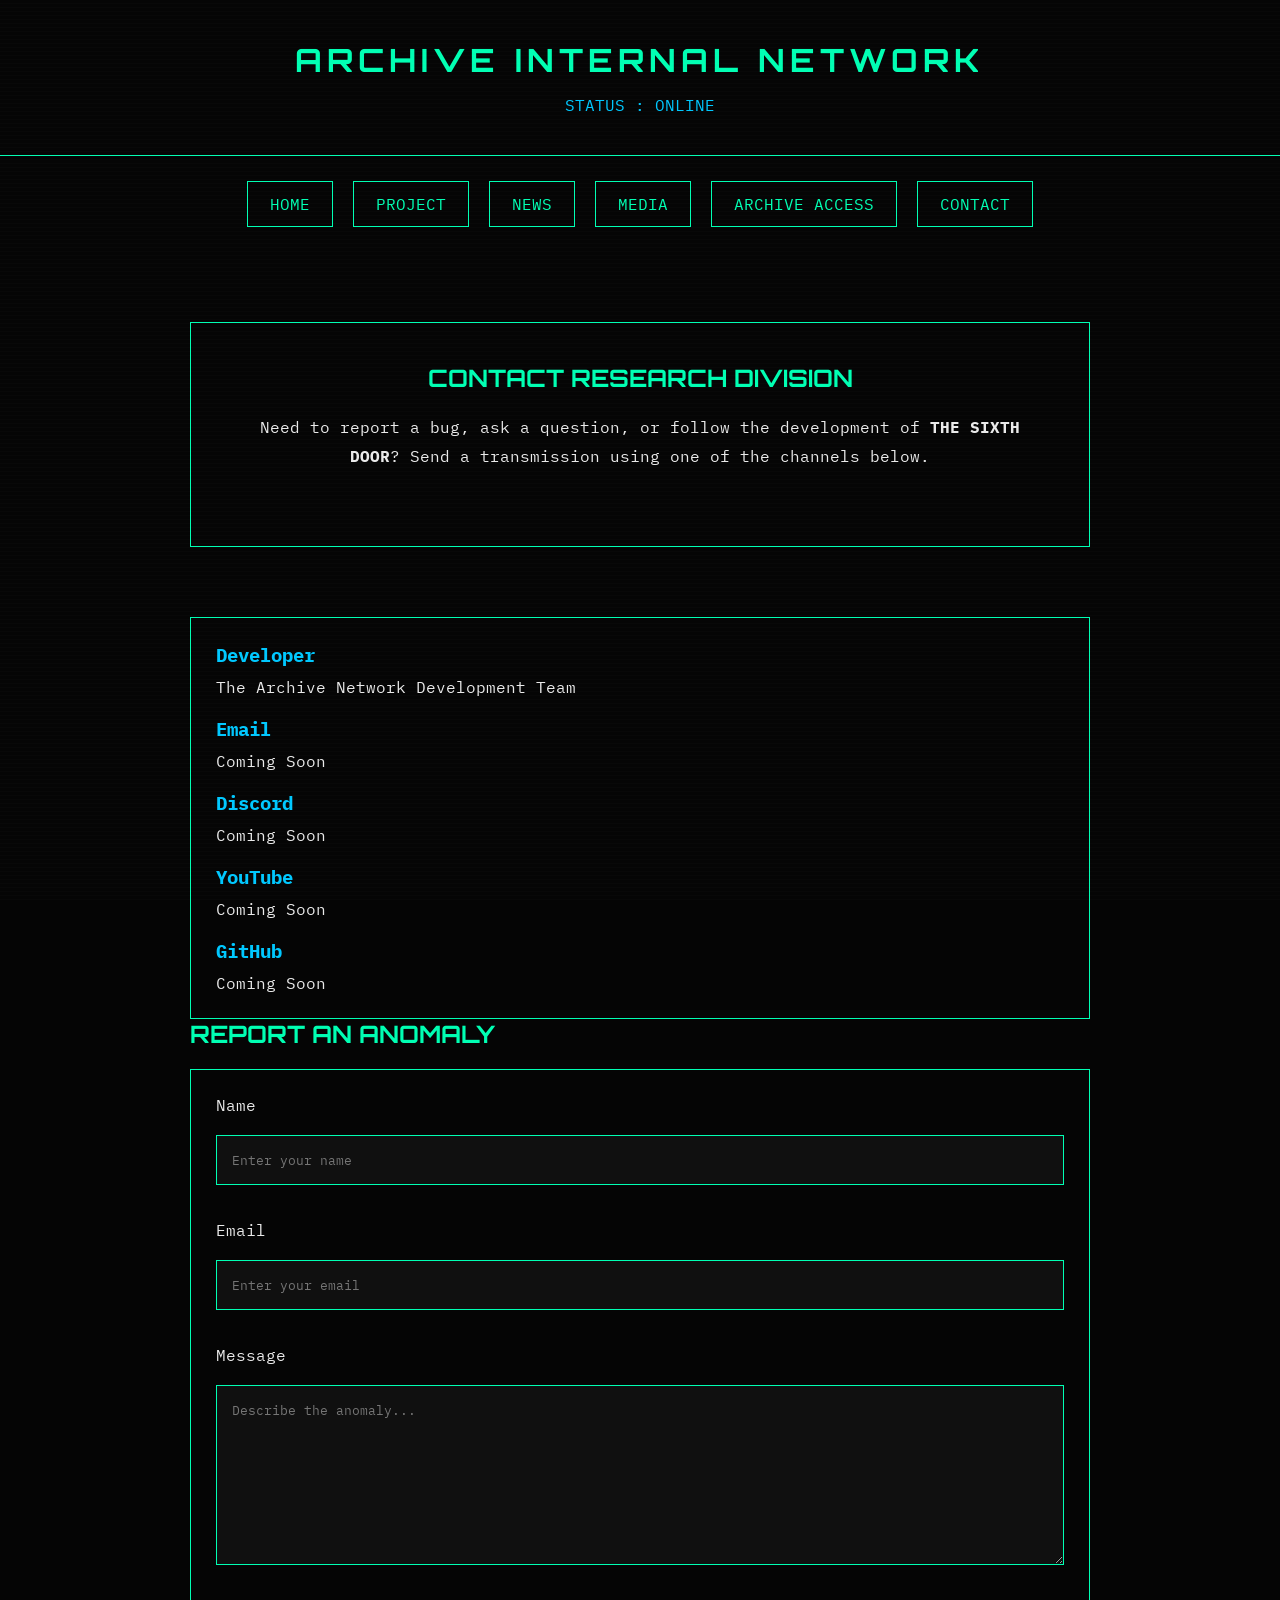
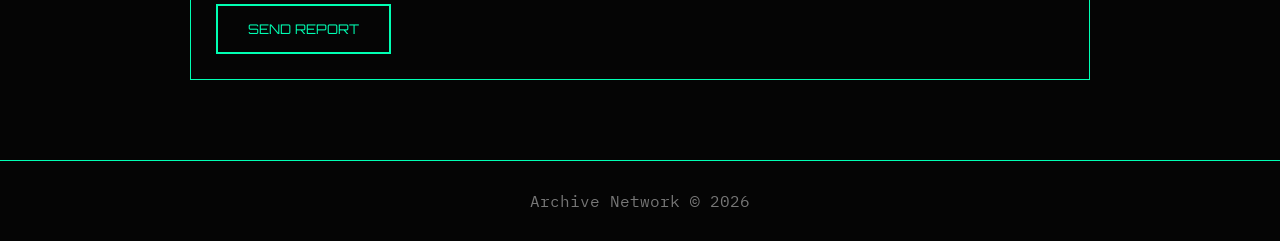
==== contact.html @ 498c195c "Add initial HTML, CSS, and JavaScript files for Archive Network project" ====
<!DOCTYPE html>
<html lang="en">

<head>

<meta charset="UTF-8">
<meta name="viewport" content="width=device-width, initial-scale=1.0">

<title>Contact | Archive Network</title>

<link rel="preconnect" href="https://fonts.googleapis.com">
<link rel="preconnect" href="https://fonts.gstatic.com" crossorigin>

<link href="https://fonts.googleapis.com/css2?family=Orbitron:wght@400;700&family=IBM+Plex+Mono:wght@300;400;500&display=swap" rel="stylesheet">

<link rel="stylesheet" href="css/style.css">

</head>

<body>

<header>

<h1>ARCHIVE INTERNAL NETWORK</h1>

<p class="status">STATUS : ONLINE</p>

</header>

<nav>

<a href="index.html">HOME</a>
<a href="project.html">PROJECT</a>
<a href="news.html">NEWS</a>
<a href="media.html">MEDIA</a>
<a href="archive.html">ARCHIVE ACCESS</a>
<a href="contact.html">CONTACT</a>

</nav>

<section class="hero">

<h2>CONTACT RESEARCH DIVISION</h2>

<p>

Need to report a bug, ask a question, or follow the development of
<strong>THE SIXTH DOOR</strong>?

Send a transmission using one of the channels below.

</p>

</section>

<section class="news">

<div class="card">

<h3>Developer</h3>

<p>The Archive Network Development Team</p>

<br>

<h3>Email</h3>

<p>Coming Soon</p>

<br>

<h3>Discord</h3>

<p>Coming Soon</p>

<br>

<h3>YouTube</h3>

<p>Coming Soon</p>

<br>

<h3>GitHub</h3>

<p>Coming Soon</p>

</div>

</section>

<section class="news">

<h2>REPORT AN ANOMALY</h2>

<div class="card">

<form>

<label>Name</label><br><br>

<input type="text" placeholder="Enter your name">

<br><br>

<label>Email</label><br><br>

<input type="email" placeholder="Enter your email">

<br><br>

<label>Message</label><br><br>

<textarea placeholder="Describe the anomaly..."></textarea>

<br><br>

<button type="submit">

SEND REPORT

</button>

</form>

</div>

</section>

<footer>

Archive Network © 2026

</footer>

</body>

</html>
---- css/style.css ----
/* ===========================
   THE ARCHIVE NETWORK
   Version 1.0
=========================== */

*{
    margin:0;
    padding:0;
    box-sizing:border-box;
}

body{

    background:#050505;
    color:#EAEAEA;

    font-family:"IBM Plex Mono", monospace;

    overflow-x:hidden;

}

/* Boot Screen */

#bootScreen{

    position:fixed;

    width:100%;
    height:100vh;

    background:#050505;

    display:flex;

    justify-content:center;

    align-items:center;

    z-index:9999;

}

.bootText{

    text-align:center;

}

.bootText h1{

    font-family:"Orbitron",sans-serif;

    color:#00FFB3;

    margin-bottom:30px;

    letter-spacing:4px;

}

.bootText p{

    margin:12px;

    color:#00FFB3;

    animation:flicker 2s infinite;

}

.green{

    color:#00FFB3;

}

/* Main Website */

#mainWebsite{

    display:none;

    animation:fadeIn 1.5s;

}

header{

    text-align:center;

    padding:40px;

    border-bottom:1px solid #00FFB3;

}

header h1{

    font-family:"Orbitron",sans-serif;

    color:#00FFB3;

    letter-spacing:5px;

}

.status{

    margin-top:15px;

    color:#00C8FF;

}

/* Navigation */

nav{

    display:flex;

    justify-content:center;

    flex-wrap:wrap;

    gap:20px;

    padding:25px;

}

nav a{

    text-decoration:none;

    color:#00FFB3;

    border:1px solid #00FFB3;

    padding:12px 22px;

    transition:.3s;

}

nav a:hover{

    background:#00FFB3;

    color:#050505;

    box-shadow:0 0 20px #00FFB3;

}

/* Hero */

.hero{

    width:90%;

    max-width:900px;

    margin:70px auto;

    border:1px solid #00FFB3;

    padding:40px;

    text-align:center;

}

.hero h2{

    font-family:"Orbitron";

    color:#00FFB3;

    margin-bottom:20px;

}

.hero p{

    line-height:1.8;

    margin-bottom:35px;

}

/* Button */

.button{

    display:inline-block;

    text-decoration:none;

    color:#00FFB3;

    border:2px solid #00FFB3;

    padding:15px 35px;

    transition:.3s;

}

.button:hover{

    background:#00FFB3;

    color:#050505;

    box-shadow:0 0 30px #00FFB3;

}

/* News */

.news{

    width:90%;

    max-width:900px;

    margin:auto;

}

.news h2{

    color:#00FFB3;

    margin-bottom:20px;

    font-family:"Orbitron";

}

.card{

    border:1px solid #00FFB3;

    padding:25px;

}

.card h3{

    color:#00C8FF;

    margin-bottom:10px;

}

/* Footer */

footer{

    margin-top:80px;

    text-align:center;

    padding:30px;

    border-top:1px solid #00FFB3;

    color:#777;

}

/* CRT Scanlines */

body::before{

    content:"";

    position:fixed;

    top:0;
    left:0;

    width:100%;
    height:100%;

    pointer-events:none;

    background:

    repeating-linear-gradient(

        to bottom,

        transparent 0px,

        transparent 3px,

        rgba(255,255,255,.03) 4px

    );

}

/* Animations */

@keyframes fadeIn{

    from{

        opacity:0;

    }

    to{

        opacity:1;

    }

}

@keyframes flicker{

    0%{opacity:1;}

    50%{opacity:.5;}

    100%{opacity:1;}

}

/* ===========================
   MOBILE
=========================== */

@media (max-width:700px){

    nav{
        flex-direction:column;
        align-items:center;
    }

    .hero{
        padding:25px;
    }

    header h1{
        font-size:28px;
    }

    ul{
        margin-left:25px;
        line-height:2;
    }

    strong{
        color:#00FFB3;
    }

}   /* <-- This was the missing bracket */

/* ===========================
   MEDIA PAGE
=========================== */

.gallery{

display:grid;

grid-template-columns:repeat(auto-fit,minmax(250px,1fr));

gap:25px;

margin-top:20px;

}

.mediaCard{

border:1px solid #00FFB3;

padding:15px;

text-align:center;

transition:.3s;

background:#0b0b0b;

}

.mediaCard:hover{

transform:translateY(-6px);

box-shadow:0 0 20px #00FFB3;

}

.mediaCard img{

width:100%;

height:180px;

object-fit:cover;

border:1px solid #00FFB3;

margin-bottom:15px;

}

.mediaCard p{

color:#00C8FF;

font-size:15px;

}

/* ===========================
   CONTACT PAGE
=========================== */

input,
textarea{

width:100%;

padding:15px;

background:#101010;

border:1px solid #00FFB3;

color:white;

font-family:"IBM Plex Mono", monospace;

margin-bottom:15px;

}

textarea{

height:180px;

resize:vertical;

}

button{

padding:15px 30px;

background:transparent;

border:2px solid #00FFB3;

color:#00FFB3;

cursor:pointer;

font-family:"Orbitron", sans-serif;

transition:.3s;

}

button:hover{

background:#00FFB3;

color:#050505;

box-shadow:0 0 20px #00FFB3;

}

/* ======================
   TERMINAL
====================== */

.terminal{

width:80%;
max-width:900px;
padding:40px;

border:2px solid #00FFB3;

background:black;

box-shadow:0 0 40px #00FFB3;

}

#terminalText{

white-space:pre-wrap;

font-size:20px;

line-height:2;

color:#00FFB3;

font-family:"IBM Plex Mono",monospace;

}

/* ==========================
   ARCHIVE OS
========================== */

.osBody{

background:#030303;

overflow:hidden;

}

.topBar{

background:#111;

padding:15px;

color:#00FFB3;

font-family:"Orbitron", sans-serif;

border-bottom:2px solid #00FFB3;

}

.desktopIcons{

display:flex;

gap:40px;

padding:40px;

}

.icon{

width:100px;

text-align:center;

cursor:pointer;

color:white;

}

.icon:hover{

transform:scale(1.08);

}

.icon p{

margin-top:10px;

}

.window{

display:none;

position:absolute;

top:120px;

left:250px;

width:500px;

min-width:500px;

background:#101010;

border:2px solid #00FFB3;

box-shadow:0 0 25px #00FFB3;

border-radius:8px;

overflow:hidden;

user-select:none;

animation:popup .25s ease;

}

.windowTitle{

background:#00FFB3;

color:black;

padding:10px;

display:flex;

justify-content:space-between;

align-items:center;

font-weight:bold;

}

.windowTitle span{

cursor:pointer;

}

.windowContent{

padding:20px;

line-height:2;

}

@keyframes popup{

from{

opacity:0;
transform:scale(.85);

}

to{

opacity:1;
transform:scale(1);

}

}
/* ==========================
   TERMINAL WINDOW
========================== */

#terminalOutput{

    height:260px;

    overflow-y:auto;

    background:#000;

    padding:15px;

    border:1px solid #00FFB3;

    color:#00FFB3;

    font-family:"IBM Plex Mono", monospace;

}

#terminalInput{

    width:100%;

    margin-top:15px;

    background:#111;

    color:#00FFB3;

    border:1px solid #00FFB3;

    padding:10px;

    font-family:"IBM Plex Mono", monospace;

}
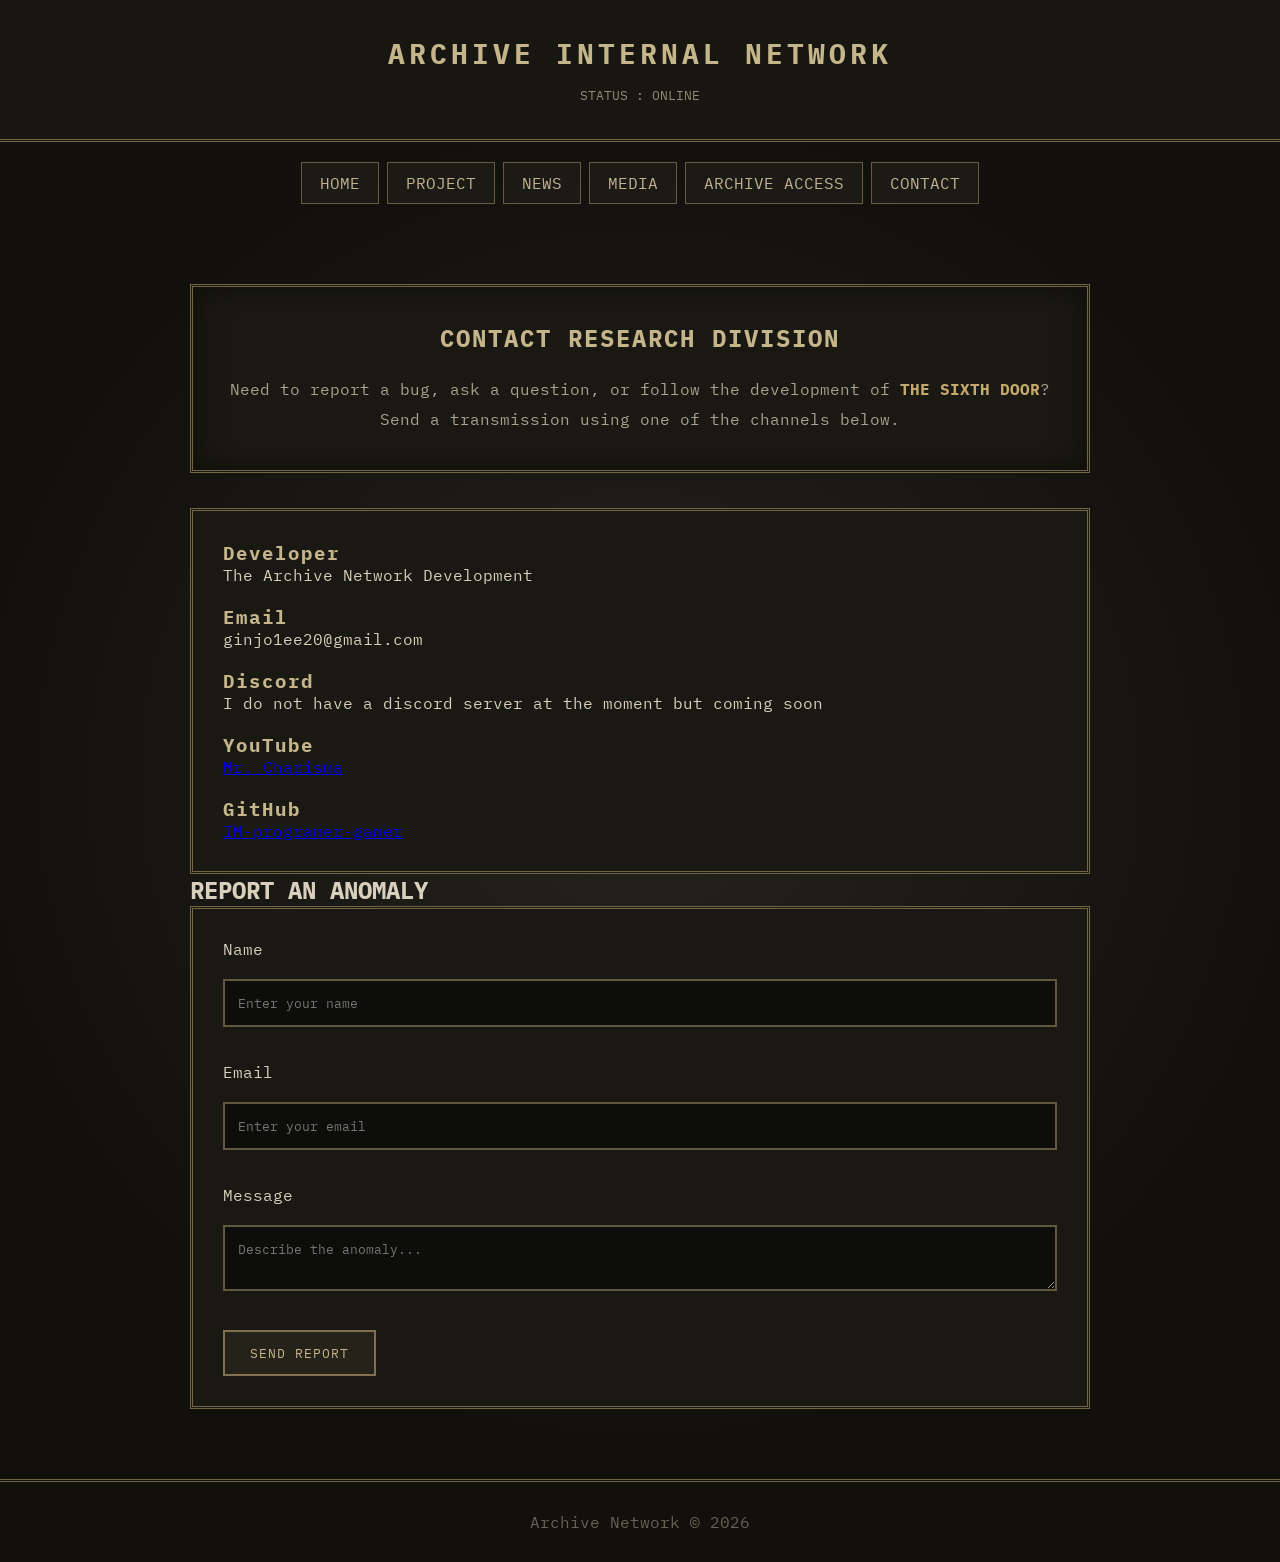
==== commit ea0d03f2: "commit" ====
--- a/contact.html
+++ b/contact.html
@@ -59,31 +59,31 @@
 
 <h3>Developer</h3>
 
-<p>The Archive Network Development Team</p>
+<p>The Archive Network Development </p>
 
 <br>
 
 <h3>Email</h3>
 
-<p>Coming Soon</p>
+<p>ginjo1ee20@gmail.com</p>
 
 <br>
 
 <h3>Discord</h3>
 
-<p>Coming Soon</p>
+<p>I do not have a discord server at the moment but coming soon</p>
 
 <br>
 
 <h3>YouTube</h3>
 
-<p>Coming Soon</p>
+<p><a href="http://www.youtube.com/@IM-programer-gamer" target="_blank">Mr. Charisma</a></p>
 
 <br>
 
 <h3>GitHub</h3>
 
-<p>Coming Soon</p>
+<p><a href="https://github.com/IM-programer-gamer" target="_blank">IM-programer-gamer</a></p>
 
 </div>
 
--- a/css/style.css
+++ b/css/style.css
@@ -1,7 +1,8 @@
-/* ===========================
+/* =========================================================
    THE ARCHIVE NETWORK
-   Version 1.0
-=========================== */
+   ARCHIVE OS v2.0
+   FICTIONAL 1930s ELECTROMECHANICAL ARCHIVE SYSTEM
+========================================================= */
 
 *{
     margin:0;
@@ -9,333 +10,1887 @@
     box-sizing:border-box;
 }
 
+html{
+    background:#11100d;
+}
+
 body{
-
-    background:#050505;
-    color:#EAEAEA;
-
+    background:#11100d;
+    color:#d8d0bd;
     font-family:"IBM Plex Mono", monospace;
-
     overflow-x:hidden;
-
-}
-
-/* Boot Screen */
+}
+
+/* =========================================================
+   GENERAL
+========================================================= */
+
+::selection{
+    background:#b49a63;
+    color:#11100d;
+}
+
+strong{
+    color:#c5a96a;
+}
+
+.green{
+    color:#9eaf79;
+}
+
+/* =========================================================
+   ARCHIVE ACCESS PAGE
+========================================================= */
+
+body:not(.osBody){
+    background:
+        radial-gradient(circle at center, #25231d 0%, #11100d 65%);
+    min-height:100vh;
+}
+
+body:not(.osBody)::before{
+    content:"";
+    position:fixed;
+    inset:0;
+    pointer-events:none;
+    opacity:.12;
+    background:
+        repeating-linear-gradient(
+            0deg,
+            transparent 0px,
+            transparent 3px,
+            rgba(220,210,180,.12) 4px
+        );
+    z-index:9990;
+}
+
+header{
+    text-align:center;
+    padding:35px 20px;
+    border-bottom:3px double #756443;
+    background:#171611;
+}
+
+header h1{
+    font-family:"IBM Plex Mono", monospace;
+    color:#c5b58b;
+    letter-spacing:4px;
+    font-size:28px;
+}
+
+.status{
+    margin-top:15px;
+    color:#918a76;
+    font-size:13px;
+}
+
+nav{
+    display:flex;
+    justify-content:center;
+    flex-wrap:wrap;
+    gap:8px;
+    padding:20px;
+}
+
+nav a{
+    text-decoration:none;
+    color:#c0b394;
+    border:1px solid #665a42;
+    background:#1b1a15;
+    padding:10px 18px;
+    transition:.2s;
+}
+
+nav a:hover{
+    background:#b49a63;
+    color:#11100d;
+}
+
+.hero{
+    width:90%;
+    max-width:900px;
+    margin:60px auto 35px;
+    padding:35px;
+    text-align:center;
+    border:3px double #756443;
+    background:#191812;
+    box-shadow:inset 0 0 30px rgba(0,0,0,.5);
+}
+
+.hero h2{
+    color:#c5b58b;
+    margin-bottom:20px;
+    letter-spacing:2px;
+}
+
+.hero p{
+    line-height:1.9;
+    color:#aaa28e;
+}
+
+.news{
+    width:90%;
+    max-width:900px;
+    margin:auto;
+}
+
+.card{
+    border:3px double #756443;
+    padding:30px;
+    background:#191812;
+}
+
+.card h3{
+    color:#c5b58b;
+    letter-spacing:2px;
+}
+
+input,
+textarea{
+    width:100%;
+    padding:13px;
+    background:#0d0d0b;
+    border:2px solid #62573f;
+    color:#d8d0bd;
+    font-family:"IBM Plex Mono", monospace;
+    margin-bottom:15px;
+    outline:none;
+}
+
+input:focus,
+textarea:focus{
+    border-color:#b49a63;
+    background:#12110e;
+}
+
+button,
+.button{
+    display:inline-block;
+    padding:12px 25px;
+    background:#252219;
+    border:2px solid #81704d;
+    color:#c5b58b;
+    cursor:pointer;
+    font-family:"IBM Plex Mono", monospace;
+    letter-spacing:1px;
+    text-decoration:none;
+    transition:.2s;
+}
+
+button:hover,
+.button:hover{
+    background:#b49a63;
+    color:#11100d;
+}
+
+#message{
+    min-height:24px;
+    color:#a7a08d;
+}
+
+footer{
+    margin-top:70px;
+    text-align:center;
+    padding:30px;
+    border-top:3px double #756443;
+    color:#686354;
+}
+
+/* =========================================================
+   BOOT SCREEN
+========================================================= */
 
 #bootScreen{
-
     position:fixed;
+    inset:0;
+    background:#11100d;
+    display:flex;
+    justify-content:center;
+    align-items:center;
+    z-index:99999;
+}
+
+.bootText{
+    width:90%;
+    max-width:700px;
+    color:#b8aa86;
+}
+
+.bootText h1{
+    color:#c5b58b;
+    font-family:"IBM Plex Mono", monospace;
+    font-size:28px;
+    letter-spacing:4px;
+    margin-bottom:30px;
+    border-bottom:1px solid #665a42;
+    padding-bottom:15px;
+}
+
+.bootText p{
+    margin:9px 0;
+    color:#aaa28e;
+}
+
+.bootCursor{
+    display:inline-block;
+    width:9px;
+    height:16px;
+    background:#b49a63;
+    animation:cursorBlink .7s infinite;
+}
+
+@keyframes cursorBlink{
+    50%{
+        opacity:0;
+    }
+}
+
+/* =========================================================
+   ACCESS VERIFICATION
+========================================================= */
+
+#verificationScreen{
+    display:none;
+    position:fixed;
+    inset:0;
+    z-index:99998;
+    background:#11100d;
+    align-items:center;
+    justify-content:center;
+}
+
+.verificationBox{
+    width:90%;
+    max-width:720px;
+    border:3px double #756443;
+    background:#181711;
+    padding:35px;
+    box-shadow:inset 0 0 35px rgba(0,0,0,.65);
+}
+
+.verificationTitle{
+    color:#c5b58b;
+    border-bottom:1px solid #665a42;
+    padding-bottom:15px;
+    margin-bottom:20px;
+}
+
+#verificationOutput{
+    min-height:280px;
+    line-height:2;
+    color:#aaa28e;
+}
+
+.verify-ok{
+    color:#9eaf79;
+}
+
+.verify-warning{
+    color:#b49a63;
+}
+
+.verify-progress{
+    height:12px;
+    border:1px solid #665a42;
+    margin-top:20px;
+    padding:2px;
+}
+
+#verificationBar{
+    height:100%;
+    width:0%;
+    background:#9eaf79;
+    transition:width .4s;
+}
+
+/* =========================================================
+   OS BODY
+========================================================= */
+
+.osBody{
+    background:
+        radial-gradient(circle at center, #24221b 0%, #11100d 75%);
+    min-height:100vh;
+    overflow:hidden;
+}
+
+.osBody::before{
+    content:"";
+    position:fixed;
+    inset:0;
+    pointer-events:none;
+    z-index:9000;
+    background:
+        repeating-linear-gradient(
+            to bottom,
+            transparent 0px,
+            transparent 4px,
+            rgba(220,210,180,.025) 5px
+        );
+}
+
+.desktop{
+    min-height:100vh;
+    position:relative;
+}
+
+/* =========================================================
+   TOP BAR
+========================================================= */
+
+.topBar{
+    height:58px;
+    display:flex;
+    justify-content:space-between;
+    align-items:center;
+    padding:0 20px;
+    background:#1a1914;
+    border-bottom:3px double #756443;
+    color:#c5b58b;
+    font-size:14px;
+    letter-spacing:2px;
+    box-shadow:0 3px 10px rgba(0,0,0,.6);
+}
+
+.logo{
+    font-weight:bold;
+}
+
+/* =========================================================
+   DESKTOP ICONS
+========================================================= */
+
+.desktopIcons{
+    display:flex;
+    flex-wrap:wrap;
+    gap:25px;
+    padding:35px;
+}
+
+.desktop > .icon{
+    margin:30px 0 0 35px;
+}
+
+.icon{
+    width:125px;
+    min-height:100px;
+    padding:12px;
+    text-align:center;
+    cursor:pointer;
+    color:#c0b394;
+    border:1px solid transparent;
+    transition:.15s;
+}
+
+.icon:hover{
+    border:1px solid #665a42;
+    background:rgba(80,70,45,.12);
+}
+
+.icon:first-line{
+    font-size:25px;
+}
+
+.icon p{
+    margin-top:10px;
+    font-size:12px;
+}
+
+/* =========================================================
+   WINDOWS
+   SCROLLABLE ARCHIVE PANELS
+========================================================= */
+
+.window{
+
+    display:none;
+
+    position:absolute;
+
+    top:110px;
+    left:250px;
+
+    width:500px;
+    min-width:300px;
+
+    height:75vh;
+    max-height:75vh;
+
+    background:#191812;
+
+    border:3px double #756443;
+
+    box-shadow:8px 8px 0 rgba(0,0,0,.4);
+
+    overflow:hidden;
+
+    user-select:none;
+
+    animation:windowOpen .18s ease-out;
+
+}
+
+
+/* =========================================================
+   WINDOW TITLE BAR
+========================================================= */
+
+.windowTitle{
+
+    height:38px;
+
+    min-height:38px;
+
+    background:#29261c;
+
+    color:#c5b58b;
+
+    border-bottom:2px solid #665a42;
+
+    padding:8px 12px;
+
+    display:flex;
+
+    justify-content:space-between;
+
+    align-items:center;
+
+    font-weight:bold;
+
+    letter-spacing:1px;
+
+    cursor:move;
+
+}
+
+.windowTitle span{
+
+    cursor:pointer;
+
+    color:#a69b80;
+
+}
+
+.windowTitle span:hover{
+
+    color:#d5bd7d;
+
+}
+
+
+/* =========================================================
+   SCROLLABLE WINDOW CONTENT
+========================================================= */
+
+.windowContent{
+
+    height:calc(75vh - 43px);
+
+    max-height:calc(75vh - 43px);
+
+    overflow-y:auto;
+
+    overflow-x:hidden;
+
+    padding:20px;
+
+    line-height:1.8;
+
+    color:#aaa28e;
+
+    scrollbar-width:thin;
+
+    scrollbar-color:#756443 #0d0d0b;
+
+}
+
+
+/* =========================================================
+   WINDOW SCROLLBAR
+========================================================= */
+
+.windowContent::-webkit-scrollbar{
+    width:10px;
+}
+
+.windowContent::-webkit-scrollbar-track{
+    background:#0d0d0b;
+    border-left:1px solid #3e382b;
+}
+
+.windowContent::-webkit-scrollbar-thumb{
+    background:#756443;
+    border:2px solid #0d0d0b;
+}
+
+.windowContent::-webkit-scrollbar-thumb:hover{
+    background:#b49a63;
+}
+
+.windowContent h2{
+    color:#c5b58b;
+}
+
+@keyframes windowOpen{
+
+    from{
+        opacity:0;
+        transform:scale(.97);
+    }
+
+    to{
+        opacity:1;
+        transform:scale(1);
+    }
+
+}
+
+/* =========================================================
+   TERMINAL
+========================================================= */
+
+#terminalOutput{
+
+    height:260px;
+
+    overflow-y:auto;
+
+    background:#0b0b09;
+
+    padding:15px;
+
+    border:1px solid #5d5138;
+
+    color:#aeb08d;
+
+    font-family:"IBM Plex Mono", monospace;
+
+    line-height:1.6;
+
+}
+
+#terminalOutput::-webkit-scrollbar{
+    width:8px;
+}
+
+#terminalOutput::-webkit-scrollbar-track{
+    background:#080807;
+}
+
+#terminalOutput::-webkit-scrollbar-thumb{
+    background:#62573f;
+}
+
+#terminalInput{
 
     width:100%;
-    height:100vh;
-
-    background:#050505;
-
-    display:flex;
+
+    margin-top:15px;
+
+    background:#0b0b09;
+
+    color:#bfc49b;
+
+    border:1px solid #5d5138;
+
+    padding:10px;
+
+    font-family:"IBM Plex Mono", monospace;
+
+}
+
+#terminalInput:focus{
+    border-color:#9b8a60;
+}
+
+/* =========================================================
+   CUSTOM AUDIO PLAYER
+========================================================= */
+
+.archivePlayer{
+
+    display:none;
+
+    border:3px double #756443;
+
+    background:#11110d;
+
+    padding:18px;
+
+    margin-top:12px;
+
+}
+
+.playerHeader{
+
+    color:#c5b58b;
+
+    border-bottom:1px solid #5f543d;
+
+    padding-bottom:10px;
+
+    margin-bottom:15px;
+
+}
+
+.recorderDisplay{
+
+    height:70px;
+
+    border:1px solid #554a35;
+
+    background:#080806;
+
+    display:flex;
+
+    align-items:center;
 
     justify-content:center;
 
+    overflow:hidden;
+
+    margin-bottom:15px;
+
+}
+
+.reel{
+
+    width:45px;
+
+    height:45px;
+
+    border:3px dashed #82724f;
+
+    border-radius:50%;
+
+    animation:reelSpin 2s linear infinite;
+
+    animation-play-state:paused;
+
+}
+
+.archivePlayer.playing .reel{
+    animation-play-state:running;
+}
+
+@keyframes reelSpin{
+
+    from{
+        transform:rotate(0deg);
+    }
+
+    to{
+        transform:rotate(360deg);
+    }
+
+}
+
+.waveform{
+
+    display:flex;
+
     align-items:center;
 
-    z-index:9999;
-
-}
-
-.bootText{
+    justify-content:center;
+
+    gap:4px;
+
+    margin:15px 0;
+
+    height:45px;
+
+}
+
+.waveform span{
+
+    width:3px;
+
+    height:15px;
+
+    background:#81704d;
+
+    animation:wave .8s infinite alternate;
+
+    animation-play-state:paused;
+
+}
+
+.archivePlayer.playing .waveform span{
+    animation-play-state:running;
+}
+
+.waveform span:nth-child(2){
+    animation-delay:.1s;
+}
+
+.waveform span:nth-child(3){
+    animation-delay:.2s;
+}
+
+.waveform span:nth-child(4){
+    animation-delay:.3s;
+}
+
+.waveform span:nth-child(5){
+    animation-delay:.15s;
+}
+
+.waveform span:nth-child(6){
+    animation-delay:.25s;
+}
+
+.waveform span:nth-child(7){
+    animation-delay:.05s;
+}
+
+@keyframes wave{
+
+    from{
+        height:8px;
+    }
+
+    to{
+        height:35px;
+    }
+
+}
+
+.playerTime{
+
+    display:flex;
+
+    justify-content:space-between;
+
+    color:#8f8877;
+
+    font-size:12px;
+
+}
+
+.playerProgress{
+
+    width:100%;
+
+    height:8px;
+
+    margin:10px 0;
+
+    appearance:none;
+
+    background:#29261d;
+
+    border:1px solid #554a35;
+
+}
+
+.playerProgress::-webkit-slider-thumb{
+
+    appearance:none;
+
+    width:12px;
+
+    height:12px;
+
+    background:#b49a63;
+
+    cursor:pointer;
+
+}
+
+.playerControls{
+
+    display:flex;
+
+    gap:8px;
+
+    flex-wrap:wrap;
+
+}
+
+.archivePlayer button{
+
+    padding:8px 14px;
+
+    font-size:12px;
+
+}
+
+.playerStatus{
+
+    margin-top:12px;
+
+    color:#817b6c;
+
+    font-size:11px;
+
+}
+
+
+/* =========================================================
+   AUDIO LOG ARCHIVE
+========================================================= */
+
+.audioArchive{
+    width:100%;
+}
+
+.audioArchiveHeader{
+
+    color:#c5b58b;
+
+    font-size:18px;
+
+    letter-spacing:3px;
+
+    border-bottom:1px solid #756443;
+
+    padding-bottom:10px;
+
+}
+
+.audioArchiveStatus{
+
+    color:#817a69;
+
+    font-size:10px;
+
+    margin-top:8px;
+
+}
+
+.audioLog{
+
+    display:flex;
+
+    justify-content:space-between;
+
+    align-items:center;
+
+    gap:20px;
+
+    padding:15px;
+
+    margin-bottom:10px;
+
+    background:#0b0907;
+
+    border:1px solid #4d4025;
+
+}
+
+.audioLog:hover{
+
+    border-color:#756443;
+
+    background:#15130f;
+
+}
+
+.audioLogInfo{
+
+    display:flex;
+
+    flex-direction:column;
+
+    gap:5px;
+
+}
+
+.audioLogInfo strong{
+
+    color:#c5b58b;
+
+    font-size:14px;
+
+}
+
+.audioLogInfo span{
+
+    color:#aaa28e;
+
+    font-size:11px;
+
+}
+
+.audioLogInfo small{
+
+    color:#6f6757;
+
+    font-size:9px;
+
+}
+
+.audioLog button{
+
+    padding:8px 12px;
+
+    font-size:10px;
+
+    white-space:nowrap;
+
+}
+
+#audioPlayerTitle{
+
+    color:#c5b58b;
+
+    font-size:15px;
+
+    letter-spacing:2px;
+
+}
+
+#audioPlayerStatus{
+
+    color:#817a69;
+
+    font-size:10px;
+
+    margin-top:6px;
+
+}
+
+.reelArea{
+
+    display:flex;
+
+    align-items:center;
+
+    justify-content:center;
+
+    gap:25px;
+
+    margin:25px 0;
+
+}
+
+.reelArea .reel{
+
+    width:55px;
+
+    height:55px;
+
+    border:3px solid #77705f;
+
+    border-radius:50%;
+
+    position:relative;
+
+    animation:none;
+
+}
+
+.reelArea .reel::before{
+
+    content:"";
+
+    position:absolute;
+
+    width:15px;
+
+    height:15px;
+
+    border:2px solid #77705f;
+
+    border-radius:50%;
+
+    top:17px;
+
+    left:17px;
+
+}
+
+.reelArea .reel.spinning{
+
+    animation:reelSpin 1s linear infinite;
+
+}
+
+.reelArea .waveform{
+
+    display:block;
+
+    height:auto;
+
+    margin:0;
+
+    color:#b49a63;
+
+    letter-spacing:2px;
+
+    font-size:16px;
+
+}
+
+
+/* =========================================================
+   MEDIA
+========================================================= */
+
+.gallery{
+
+    display:grid;
+
+    grid-template-columns:
+        repeat(auto-fit,minmax(250px,1fr));
+
+    gap:25px;
+
+    margin-top:20px;
+
+}
+
+.mediaCard{
+
+    border:1px solid #665a42;
+
+    padding:15px;
 
     text-align:center;
 
-}
-
-.bootText h1{
-
-    font-family:"Orbitron",sans-serif;
-
-    color:#00FFB3;
-
-    margin-bottom:30px;
-
-    letter-spacing:4px;
-
-}
-
-.bootText p{
-
-    margin:12px;
-
-    color:#00FFB3;
-
-    animation:flicker 2s infinite;
-
-}
-
-.green{
-
-    color:#00FFB3;
-
-}
-
-/* Main Website */
-
-#mainWebsite{
-
-    display:none;
-
-    animation:fadeIn 1.5s;
-
-}
-
-header{
+    background:#191812;
+
+}
+
+.mediaCard img{
+
+    width:100%;
+
+    height:180px;
+
+    object-fit:cover;
+
+    border:1px solid #665a42;
+
+    margin-bottom:15px;
+
+}
+
+.mediaCard p{
+
+    color:#aaa28e;
+
+    font-size:15px;
+
+}
+
+/* =========================================================
+   SD-001 — RECOVERED ARCHIVE DOCUMENT
+========================================================= */
+
+.sd001Document{
+
+    position:relative;
+
+    width:100%;
+
+    margin:15px auto;
+
+    padding:24px;
+
+    background:
+        linear-gradient(
+            135deg,
+            #211f18 0%,
+            #181711 50%,
+            #12110d 100%
+        );
+
+    border:3px double #756443;
+
+    color:#c8c0ad;
+
+    font-family:"IBM Plex Mono", monospace;
+
+    box-shadow:
+        inset 0 0 35px rgba(0,0,0,.7),
+        5px 5px 0 rgba(0,0,0,.35);
+
+    overflow:hidden;
+
+}
+
+.sd001Document::before{
+
+    content:"";
+
+    position:absolute;
+
+    inset:0;
+
+    pointer-events:none;
+
+    background:
+        repeating-linear-gradient(
+            0deg,
+            transparent 0px,
+            transparent 3px,
+            rgba(220,210,180,.025) 4px
+        );
+
+}
+
+.sd001TopLine{
+
+    position:relative;
+
+    display:flex;
+
+    justify-content:space-between;
+
+    padding-bottom:10px;
+
+    border-bottom:1px solid #665a42;
+
+    color:#91876e;
+
+    font-size:9px;
+
+    letter-spacing:2px;
+
+}
+
+.sd001Classification{
+
+    position:relative;
+
+    display:inline-block;
+
+    margin-top:18px;
+
+    padding:6px 10px;
+
+    border:2px solid #824444;
+
+    color:#9b5555;
+
+    font-size:10px;
+
+    letter-spacing:2px;
+
+    transform:rotate(-4deg);
+
+    opacity:.85;
+
+}
+
+.sd001Header{
+
+    position:relative;
 
     text-align:center;
 
-    padding:40px;
-
-    border-bottom:1px solid #00FFB3;
-
-}
-
-header h1{
-
-    font-family:"Orbitron",sans-serif;
-
-    color:#00FFB3;
-
-    letter-spacing:5px;
-
-}
-
-.status{
+    padding:25px 0 20px;
+
+}
+
+.sd001SmallTitle{
+
+    color:#81775f;
+
+    font-size:9px;
+
+    letter-spacing:3px;
+
+    margin-bottom:10px;
+
+}
+
+.sd001Header h2{
+
+    margin:0;
+
+    color:#c5b58b;
+
+    font-size:18px;
+
+    font-weight:500;
+
+    letter-spacing:3px;
+
+}
+
+.sd001DocumentTitle{
+
+    margin-top:10px;
+
+    color:#91876e;
+
+    font-size:11px;
+
+    letter-spacing:2px;
+
+}
+
+.sd001Meta{
+
+    position:relative;
+
+    display:grid;
+
+    grid-template-columns:1fr 1fr;
+
+    gap:8px 20px;
+
+    padding:15px;
+
+    border:1px solid #4f4633;
+
+    background:#12110d;
+
+    color:#aaa18d;
+
+    font-size:9px;
+
+}
+
+.sd001Meta div{
+
+    display:flex;
+
+    flex-direction:column;
+
+    gap:3px;
+
+}
+
+.sd001Meta span{
+
+    color:#716852;
+
+    font-size:8px;
+
+    letter-spacing:1px;
+
+}
+
+.sd001Divider{
+
+    position:relative;
+
+    height:1px;
+
+    background:#756443;
+
+    margin:22px 0;
+
+}
+
+.sd001Section{
+
+    position:relative;
+
+    margin-bottom:22px;
+
+}
+
+.sd001SectionTitle{
+
+    margin-bottom:9px;
+
+    color:#b49a63;
+
+    font-size:10px;
+
+    letter-spacing:2px;
+
+}
+
+.sd001Section p{
+
+    margin:7px 0;
+
+    color:#b7af9c;
+
+    font-size:11px;
+
+    line-height:1.8;
+
+}
+
+.sd001Internal{
+
+    position:relative;
+
+    margin:20px 0;
+
+    padding:15px;
+
+    border-left:3px solid #756443;
+
+    background:#12110d;
+
+}
+
+.sd001Internal p{
+
+    margin:7px 0;
+
+    color:#aaa18d;
+
+    font-size:11px;
+
+    line-height:1.8;
+
+}
+
+.sd001Redacted{
+
+    position:relative;
+
+    margin-top:25px;
+
+    padding:15px;
+
+    border:1px dashed #504733;
+
+    background:#100f0c;
+
+}
+
+.sd001BlackLine{
+
+    display:block;
+
+    margin:8px 0;
+
+    color:#28261f;
+
+    background:#28261f;
+
+    line-height:10px;
+
+    height:10px;
+
+    overflow:hidden;
+
+}
+
+.sd001RedactedText{
+
+    margin-top:12px;
+
+    color:#655e50;
+
+    font-size:8px;
+
+    letter-spacing:1px;
+
+}
+
+.sd001Damaged{
+
+    position:relative;
+
+    margin-top:25px;
+
+    padding-top:20px;
+
+    border-top:1px dashed #504733;
+
+}
+
+.sd001Damaged p{
+
+    color:#817a6a;
+
+    font-size:10px;
+
+    line-height:1.7;
+
+}
+
+.sd001Missing{
 
     margin-top:15px;
 
-    color:#00C8FF;
-
-}
-
-/* Navigation */
-
-nav{
-
-    display:flex;
+    padding:12px;
+
+    text-align:center;
+
+    color:#665f51;
+
+    font-size:9px;
+
+    line-height:2;
+
+}
+
+.sd001Footer{
+
+    position:relative;
+
+    display:flex;
+
+    justify-content:space-between;
+
+    gap:15px;
+
+    margin-top:25px;
+
+    padding-top:10px;
+
+    border-top:1px solid #504733;
+
+    color:#655e50;
+
+    font-size:8px;
+
+    letter-spacing:1px;
+
+}
+
+.sd001FooterWarning{
+
+    position:relative;
+
+    margin-top:15px;
+
+    text-align:center;
+
+    color:#544d40;
+
+    font-size:7px;
+
+    letter-spacing:2px;
+
+}
+
+/* =========================================================
+   PERSONNEL ARCHIVE
+========================================================= */
+
+.personnelArchive{
+
+    width:100%;
+
+    color:#aaa28e;
+
+    font-family:"IBM Plex Mono", monospace;
+
+}
+
+.personnelHeader{
+
+    display:flex;
+
+    justify-content:space-between;
+
+    gap:10px;
+
+    padding-bottom:10px;
+
+    border-bottom:1px solid #665a42;
+
+    color:#c5b58b;
+
+    font-size:11px;
+
+    letter-spacing:2px;
+
+}
+
+.personnelHeader span{
+
+    color:#756b57;
+
+    font-size:9px;
+
+}
+
+.personnelStatus{
+
+    margin:12px 0 18px;
+
+    color:#817a69;
+
+    font-size:9px;
+
+    letter-spacing:1px;
+
+}
+
+.personnelRecord{
+
+    margin-bottom:12px;
+
+    padding:14px;
+
+    background:#12110d;
+
+    border:1px solid #4f4633;
+
+}
+
+.personnelRecord:hover{
+
+    border-color:#756443;
+
+    background:#171611;
+
+}
+
+.personnelRecordHeader{
+
+    display:flex;
+
+    justify-content:space-between;
+
+    gap:10px;
+
+    padding-bottom:9px;
+
+    border-bottom:1px solid #3e382b;
+
+}
+
+.personnelRecordHeader strong{
+
+    color:#c5b58b;
+
+    font-size:11px;
+
+}
+
+.personnelRecordHeader span{
+
+    font-size:8px;
+
+    letter-spacing:1px;
+
+}
+
+.personnelActive{
+    color:#9eaf79;
+}
+
+.personnelRestricted{
+    color:#b49a63;
+}
+
+.personnelTransferred{
+    color:#817a69;
+}
+
+.personnelCorrupt{
+    border-color:#574536;
+}
+
+.personnelCorrupt .personnelRecordHeader strong{
+    color:#8c8170;
+}
+
+.personnelInfo{
+    margin-top:12px;
+}
+
+.personnelInfo p{
+
+    display:flex;
+
+    justify-content:space-between;
+
+    gap:15px;
+
+    margin:6px 0;
+
+    color:#aaa28e;
+
+    font-size:9px;
+
+}
+
+.personnelInfo span{
+
+    color:#6f6757;
+
+    font-size:8px;
+
+}
+
+.personnelNote{
+
+    margin-top:12px;
+
+    padding-top:10px;
+
+    border-top:1px dashed #3e382b;
+
+    color:#746d5e;
+
+    font-size:9px;
+
+    line-height:1.7;
+
+}
+
+.personnelFooter{
+
+    display:flex;
+
+    justify-content:space-between;
+
+    margin-top:15px;
+
+    padding-top:12px;
+
+    border-top:1px solid #4f4633;
+
+    color:#625b4d;
+
+    font-size:8px;
+
+    letter-spacing:1px;
+
+}
+
+/* =========================================================
+   SECURITY CAMERA ARCHIVE
+========================================================= */
+
+.cameraArchive{
+
+    width:100%;
+
+    color:#aaa28e;
+
+    font-family:"IBM Plex Mono", monospace;
+
+}
+
+.cameraHeader{
+
+    display:flex;
+
+    justify-content:space-between;
+
+    gap:10px;
+
+    padding-bottom:10px;
+
+    border-bottom:1px solid #665a42;
+
+    color:#c5b58b;
+
+    font-size:11px;
+
+    letter-spacing:2px;
+
+}
+
+.cameraHeader span{
+
+    color:#756b57;
+
+    font-size:9px;
+
+}
+
+.cameraStatus{
+
+    margin:12px 0 18px;
+
+    color:#817a69;
+
+    font-size:9px;
+
+    letter-spacing:1px;
+
+}
+
+.cameraStatus strong{
+
+    color:#b49a63;
+
+    font-weight:normal;
+
+}
+
+.cameraRecord{
+
+    margin-bottom:12px;
+
+    padding:14px;
+
+    background:#12110d;
+
+    border:1px solid #4f4633;
+
+}
+
+.cameraRecord:hover{
+
+    border-color:#756443;
+
+    background:#171611;
+
+}
+
+.cameraTop{
+
+    display:flex;
+
+    justify-content:space-between;
+
+    gap:10px;
+
+    padding-bottom:9px;
+
+    border-bottom:1px solid #3e382b;
+
+}
+
+.cameraTop strong{
+
+    color:#c5b58b;
+
+    font-size:11px;
+
+}
+
+.cameraTop span{
+
+    font-size:8px;
+
+    letter-spacing:1px;
+
+}
+
+.cameraOnline{
+    color:#9eaf79;
+}
+
+.cameraWarning{
+    color:#b49a63;
+}
+
+.cameraOffline{
+    color:#806f61;
+}
+
+.cameraRestrictedStatus{
+    color:#8b5d5d;
+}
+
+.cameraInfo{
+    margin-top:12px;
+}
+
+.cameraInfo p{
+
+    display:flex;
+
+    justify-content:space-between;
+
+    gap:15px;
+
+    margin:6px 0;
+
+    color:#aaa28e;
+
+    font-size:9px;
+
+}
+
+.cameraInfo span{
+
+    color:#6f6757;
+
+    font-size:8px;
+
+}
+
+.cameraFeed{
+
+    margin-top:14px;
+
+    padding:15px 10px;
+
+    min-height:65px;
+
+    display:flex;
+
+    flex-direction:column;
 
     justify-content:center;
 
-    flex-wrap:wrap;
-
-    gap:20px;
-
-    padding:25px;
-
-}
-
-nav a{
-
-    text-decoration:none;
-
-    color:#00FFB3;
-
-    border:1px solid #00FFB3;
-
-    padding:12px 22px;
-
-    transition:.3s;
-
-}
-
-nav a:hover{
-
-    background:#00FFB3;
-
-    color:#050505;
-
-    box-shadow:0 0 20px #00FFB3;
-
-}
-
-/* Hero */
-
-.hero{
-
-    width:90%;
-
-    max-width:900px;
-
-    margin:70px auto;
-
-    border:1px solid #00FFB3;
-
-    padding:40px;
+    align-items:center;
 
     text-align:center;
 
-}
-
-.hero h2{
-
-    font-family:"Orbitron";
-
-    color:#00FFB3;
-
-    margin-bottom:20px;
-
-}
-
-.hero p{
+    border:1px solid #3e382b;
+
+    background:#090908;
+
+    color:#716a5a;
+
+    font-size:8px;
 
     line-height:1.8;
 
-    margin-bottom:35px;
-
-}
-
-/* Button */
-
-.button{
-
-    display:inline-block;
-
-    text-decoration:none;
-
-    color:#00FFB3;
-
-    border:2px solid #00FFB3;
-
-    padding:15px 35px;
-
-    transition:.3s;
-
-}
-
-.button:hover{
-
-    background:#00FFB3;
-
-    color:#050505;
-
-    box-shadow:0 0 30px #00FFB3;
-
-}
-
-/* News */
-
-.news{
-
-    width:90%;
-
-    max-width:900px;
-
-    margin:auto;
-
-}
-
-.news h2{
-
-    color:#00FFB3;
-
-    margin-bottom:20px;
-
-    font-family:"Orbitron";
-
-}
-
-.card{
-
-    border:1px solid #00FFB3;
-
-    padding:25px;
-
-}
-
-.card h3{
-
-    color:#00C8FF;
-
-    margin-bottom:10px;
-
-}
-
-/* Footer */
-
-footer{
-
-    margin-top:80px;
-
-    text-align:center;
-
-    padding:30px;
-
-    border-top:1px solid #00FFB3;
-
-    color:#777;
-
-}
-
-/* CRT Scanlines */
-
-body::before{
-
-    content:"";
-
-    position:fixed;
-
-    top:0;
-    left:0;
-
-    width:100%;
-    height:100%;
-
-    pointer-events:none;
+    letter-spacing:1px;
+
+}
+
+.cameraStatic{
+
+    color:#9a8860;
 
     background:
-
-    repeating-linear-gradient(
-
-        to bottom,
-
-        transparent 0px,
-
-        transparent 3px,
-
-        rgba(255,255,255,.03) 4px
-
-    );
-
-}
-
-/* Animations */
-
-@keyframes fadeIn{
-
-    from{
-
-        opacity:0;
-
-    }
-
-    to{
-
-        opacity:1;
-
-    }
-
-}
-
-@keyframes flicker{
-
-    0%{opacity:1;}
-
-    50%{opacity:.5;}
-
-    100%{opacity:1;}
-
-}
-
-/* ===========================
+        repeating-linear-gradient(
+            0deg,
+            #090908 0px,
+            #090908 3px,
+            #15130f 4px
+        );
+
+}
+
+.cameraRestricted{
+
+    border-color:#503c36;
+
+}
+
+.cameraRestrictedFeed{
+
+    color:#805b52;
+
+    border-color:#503c36;
+
+}
+
+.cameraFooter{
+
+    display:flex;
+
+    justify-content:space-between;
+
+    gap:10px;
+
+    margin-top:15px;
+
+    padding-top:12px;
+
+    border-top:1px solid #4f4633;
+
+    color:#625b4d;
+
+    font-size:8px;
+
+    letter-spacing:1px;
+
+}
+
+/* =========================================================
    MOBILE
-=========================== */
-
-@media (max-width:700px){
+========================================================= */
+
+@media(max-width:700px){
+
+    header h1{
+        font-size:20px;
+    }
 
     nav{
         flex-direction:column;
@@ -344,349 +1899,261 @@
 
     .hero{
         padding:25px;
-    }
-
-    header h1{
-        font-size:28px;
-    }
-
-    ul{
-        margin-left:25px;
-        line-height:2;
-    }
-
-    strong{
-        color:#00FFB3;
-    }
-
-}   /* <-- This was the missing bracket */
-
-/* ===========================
-   MEDIA PAGE
-=========================== */
-
-.gallery{
-
-display:grid;
-
-grid-template-columns:repeat(auto-fit,minmax(250px,1fr));
-
-gap:25px;
-
-margin-top:20px;
-
-}
-
-.mediaCard{
-
-border:1px solid #00FFB3;
-
-padding:15px;
-
-text-align:center;
-
-transition:.3s;
-
-background:#0b0b0b;
-
-}
-
-.mediaCard:hover{
-
-transform:translateY(-6px);
-
-box-shadow:0 0 20px #00FFB3;
-
-}
-
-.mediaCard img{
-
-width:100%;
-
-height:180px;
-
-object-fit:cover;
-
-border:1px solid #00FFB3;
-
-margin-bottom:15px;
-
-}
-
-.mediaCard p{
-
-color:#00C8FF;
-
-font-size:15px;
-
-}
-
-/* ===========================
-   CONTACT PAGE
-=========================== */
-
-input,
-textarea{
-
-width:100%;
-
-padding:15px;
-
-background:#101010;
-
-border:1px solid #00FFB3;
-
-color:white;
-
-font-family:"IBM Plex Mono", monospace;
-
-margin-bottom:15px;
-
-}
-
-textarea{
-
-height:180px;
-
-resize:vertical;
-
-}
-
-button{
-
-padding:15px 30px;
-
-background:transparent;
-
-border:2px solid #00FFB3;
-
-color:#00FFB3;
-
-cursor:pointer;
-
-font-family:"Orbitron", sans-serif;
-
-transition:.3s;
-
-}
-
-button:hover{
-
-background:#00FFB3;
-
-color:#050505;
-
-box-shadow:0 0 20px #00FFB3;
-
-}
-
-/* ======================
-   TERMINAL
-====================== */
-
-.terminal{
-
-width:80%;
-max-width:900px;
-padding:40px;
-
-border:2px solid #00FFB3;
-
-background:black;
-
-box-shadow:0 0 40px #00FFB3;
-
-}
-
-#terminalText{
-
-white-space:pre-wrap;
-
-font-size:20px;
-
-line-height:2;
-
-color:#00FFB3;
-
-font-family:"IBM Plex Mono",monospace;
-
-}
-
-/* ==========================
-   ARCHIVE OS
-========================== */
-
-.osBody{
-
-background:#030303;
-
-overflow:hidden;
-
-}
-
-.topBar{
-
-background:#111;
-
-padding:15px;
-
-color:#00FFB3;
-
-font-family:"Orbitron", sans-serif;
-
-border-bottom:2px solid #00FFB3;
-
-}
-
-.desktopIcons{
-
-display:flex;
-
-gap:40px;
-
-padding:40px;
-
-}
-
-.icon{
-
-width:100px;
-
-text-align:center;
-
-cursor:pointer;
-
-color:white;
-
-}
-
-.icon:hover{
-
-transform:scale(1.08);
-
-}
-
-.icon p{
-
-margin-top:10px;
-
-}
-
-.window{
-
-display:none;
-
-position:absolute;
-
-top:120px;
-
-left:250px;
-
-width:500px;
-
-min-width:500px;
-
-background:#101010;
-
-border:2px solid #00FFB3;
-
-box-shadow:0 0 25px #00FFB3;
-
-border-radius:8px;
-
-overflow:hidden;
-
-user-select:none;
-
-animation:popup .25s ease;
-
-}
-
-.windowTitle{
-
-background:#00FFB3;
-
-color:black;
-
-padding:10px;
-
-display:flex;
-
-justify-content:space-between;
-
-align-items:center;
-
-font-weight:bold;
-
-}
-
-.windowTitle span{
-
-cursor:pointer;
-
-}
-
-.windowContent{
-
-padding:20px;
-
-line-height:2;
-
-}
-
-@keyframes popup{
-
-from{
-
-opacity:0;
-transform:scale(.85);
-
-}
-
-to{
-
-opacity:1;
-transform:scale(1);
-
-}
-
-}
-/* ==========================
-   TERMINAL WINDOW
-========================== */
-
-#terminalOutput{
-
-    height:260px;
-
-    overflow-y:auto;
-
-    background:#000;
-
+        margin-top:30px;
+    }
+
+    .desktopIcons{
+        padding:20px;
+        gap:10px;
+    }
+
+    .desktop > .icon{
+        margin:20px 0 0 20px;
+    }
+
+
+    /* WINDOWS */
+
+    .window{
+
+        left:5%;
+
+        top:90px;
+
+        width:90%;
+
+        min-width:0;
+
+        height:80vh;
+
+        max-height:80vh;
+
+    }
+
+    .windowContent{
+
+        height:calc(80vh - 43px);
+
+        max-height:calc(80vh - 43px);
+
+    }
+
+
+    .topBar{
+        font-size:11px;
+    }
+
+    .verificationBox{
+        padding:20px;
+    }
+
+
+    /* AUDIO LOGS */
+
+    .audioLog{
+
+        flex-direction:column;
+
+        align-items:flex-start;
+
+    }
+
+    .audioLog button{
+
+        width:100%;
+
+    }
+
+    .reelArea{
+
+        gap:10px;
+
+    }
+
+    .reelArea .reel{
+
+        width:45px;
+
+        height:45px;
+
+    }
+
+    .reelArea .reel::before{
+
+        width:12px;
+
+        height:12px;
+
+        top:13px;
+
+        left:13px;
+
+    }
+
+    .reelArea .waveform{
+
+        font-size:11px;
+
+    }
+
+
+    /* SD-001 */
+
+    .sd001Document{
+
+        padding:15px;
+
+    }
+
+    .sd001TopLine{
+
+        flex-direction:column;
+
+        gap:7px;
+
+    }
+
+    .sd001Header h2{
+
+        font-size:14px;
+
+    }
+
+    .sd001Meta{
+
+        grid-template-columns:1fr;
+
+    }
+
+    .sd001Footer{
+
+        flex-direction:column;
+
+    }
+
+
+    /* PERSONNEL */
+
+    .personnelHeader{
+
+        flex-direction:column;
+
+    }
+
+    .personnelInfo p{
+
+        flex-direction:column;
+
+        gap:3px;
+
+    }
+
+    .personnelFooter{
+
+        flex-direction:column;
+
+    }
+
+
+    /* CAMERAS */
+
+    .cameraHeader{
+
+        flex-direction:column;
+
+    }
+
+    .cameraInfo p{
+
+        flex-direction:column;
+
+        gap:3px;
+
+    }
+
+    .cameraFooter{
+
+        flex-direction:column;
+
+    }
+
+}
+
+/* =========================================================
+   SD-002 AUDIO FILE
+========================================================= */
+
+.sd002File{
+    border:1px solid #756443;
+    padding:18px;
+    margin-top:15px;
+    background:#11110e;
+    color:#aaa28e;
+}
+
+.sd002Header{
+    color:#c5b58b;
+    font-weight:bold;
+    letter-spacing:2px;
+    border-bottom:1px solid #756443;
+    padding-bottom:10px;
+    margin-bottom:15px;
+}
+
+.sd002Meta{
+    line-height:1.8;
+    font-size:13px;
+}
+
+.sd002Player{
+    border:2px double #756443;
     padding:15px;
-
-    border:1px solid #00FFB3;
-
-    color:#00FFB3;
-
+    background:#191812;
+}
+
+.sd002Title{
+    color:#c5b58b;
+    font-weight:bold;
+    letter-spacing:1px;
+    margin-bottom:10px;
+}
+
+.sd002Status{
+    color:#00a878;
+    font-size:12px;
+    margin-bottom:15px;
+}
+
+.sd002Controls{
+    display:flex;
+    gap:8px;
+    flex-wrap:wrap;
+}
+
+.sd002Controls button{
+    background:#29261c;
+    color:#c5b58b;
+    border:1px solid #756443;
+    padding:8px 14px;
     font-family:"IBM Plex Mono", monospace;
-
-}
-
-#terminalInput{
-
-    width:100%;
-
+    cursor:pointer;
+}
+
+.sd002Controls button:hover{
+    background:#3a3527;
+}
+
+.sd002Time{
+    margin-top:12px;
+    font-size:12px;
+    color:#77715f;
+}
+
+.sd002Warning{
     margin-top:15px;
-
-    background:#111;
-
-    color:#00FFB3;
-
-    border:1px solid #00FFB3;
-
-    padding:10px;
-
-    font-family:"IBM Plex Mono", monospace;
-
+    padding:12px;
+    border-left:3px solid #756443;
+    color:#77715f;
+    font-size:11px;
+    line-height:1.7;
 }
